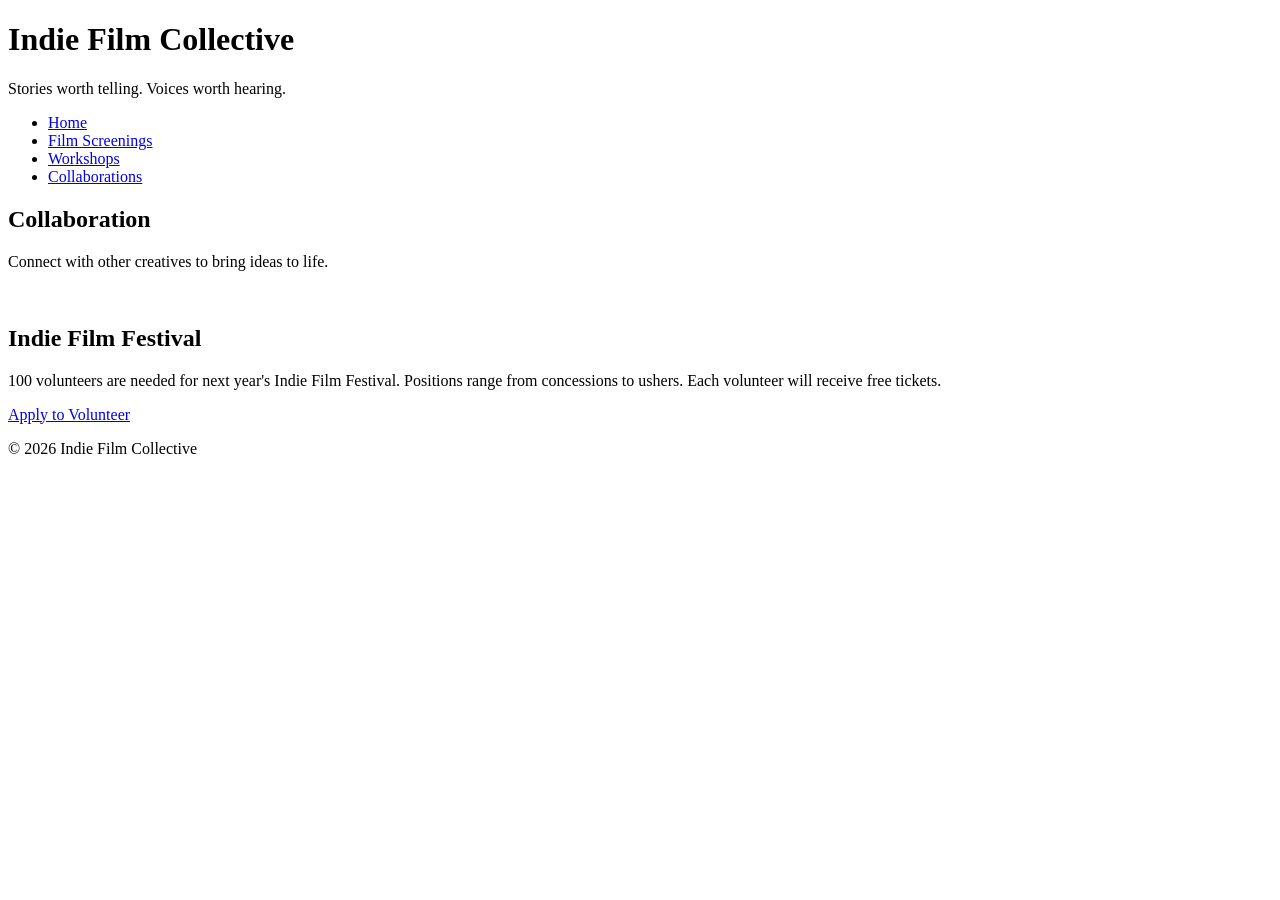
==== collaborations.html @ 23d2207a "valid code with updated nav, links and page conent" ====
<!DOCTYPE html>
<html lang="en">
<head>
    <meta charset="UTF-8">
    <meta name="viewport" content="width=device-width, initial-scale=1.0">
    <title>Document</title>
    <link rel="stylesheet" href="styles.css">
</head>
<body>
    <header>
        <h1>Indie Film Collective</h1>
        <p>Stories worth telling. Voices worth hearing.</p>
</header>
    <nav>
        <ul>
            <li><a href="index.html">Home</a></li>
            <li><a href="screenings.html">Film Screenings</a></li>
            <li><a href="workshops.html">Workshops</a></li>
            <li><a href="collaborations.html">Collaborations</a></li>
        </ul>
    </nav>
    <main>
        <section id="collaborations">
            <h2>Collaboration</h2>
            <p>Connect with other creatives to bring ideas to life.</p>
            <img src="images/collaboration.jpg" width="500" alt="">
        </section>
    </main>
    <!--Copy this aside in each new page-->
    <aside>
        <h2>Indie Film Festival</h2>
        <p>100 volunteers are needed for next year's Indie Film Festival. Positions range from concessions to ushers. Each volunteer will receive free tickets.</p>
        <a href="#">Apply to Volunteer</a>
    </aside>
    <!--Copy this footer in each new page-->
    <footer>
        <p>&copy; 2026 Indie Film Collective</p>
    </footer>
</body>
</html>
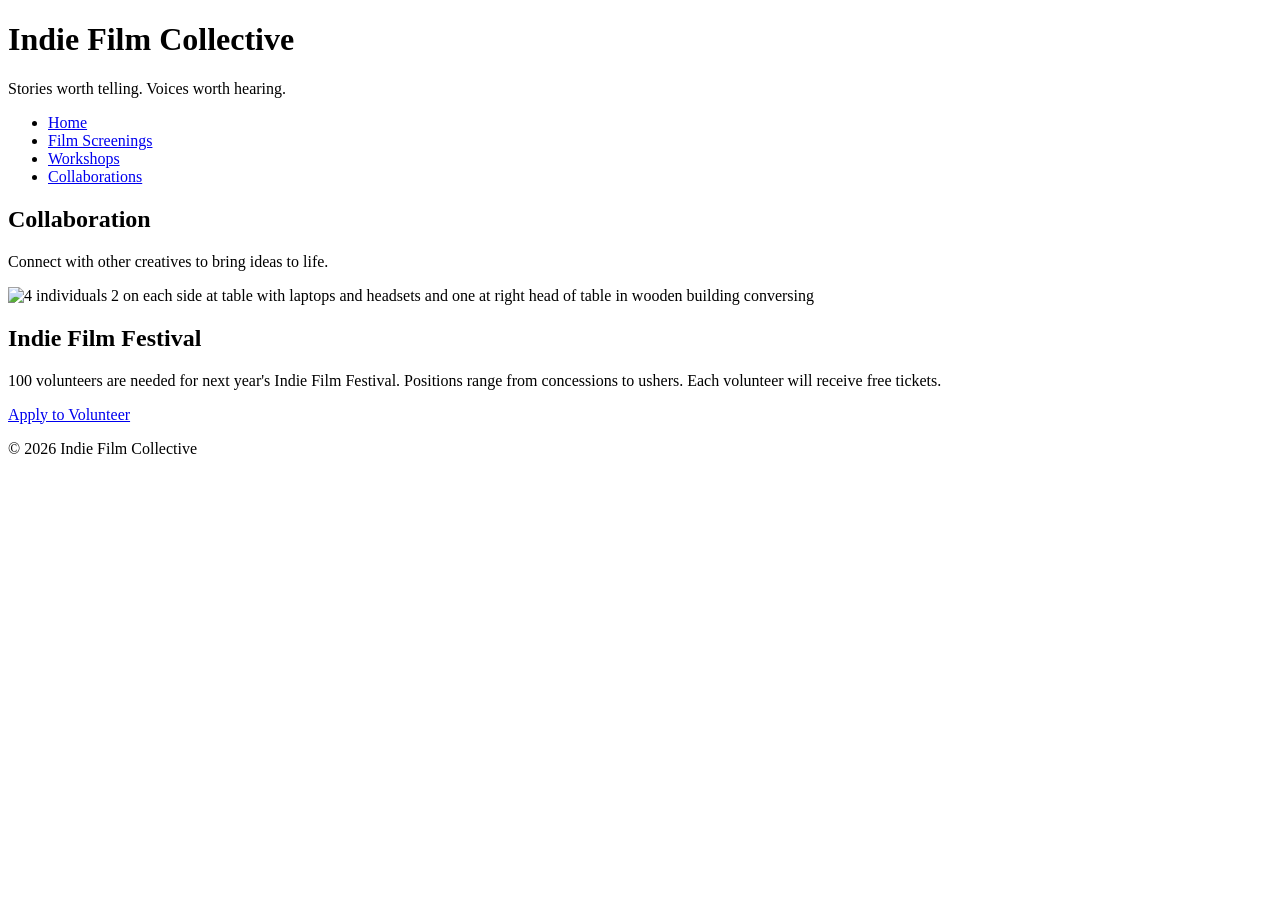
==== commit 9d3ee68a: "meaningful alt text added to photos" ====
--- a/collaborations.html
+++ b/collaborations.html
@@ -23,7 +23,7 @@
         <section id="collaborations">
             <h2>Collaboration</h2>
             <p>Connect with other creatives to bring ideas to life.</p>
-            <img src="images/collaboration.jpg" width="500" alt="">
+            <img src="images/collaboration.jpg" width="500" alt="4 individuals 2 on each side at table with laptops and headsets and one at right head of table in wooden building conversing">
         </section>
     </main>
     <!--Copy this aside in each new page-->
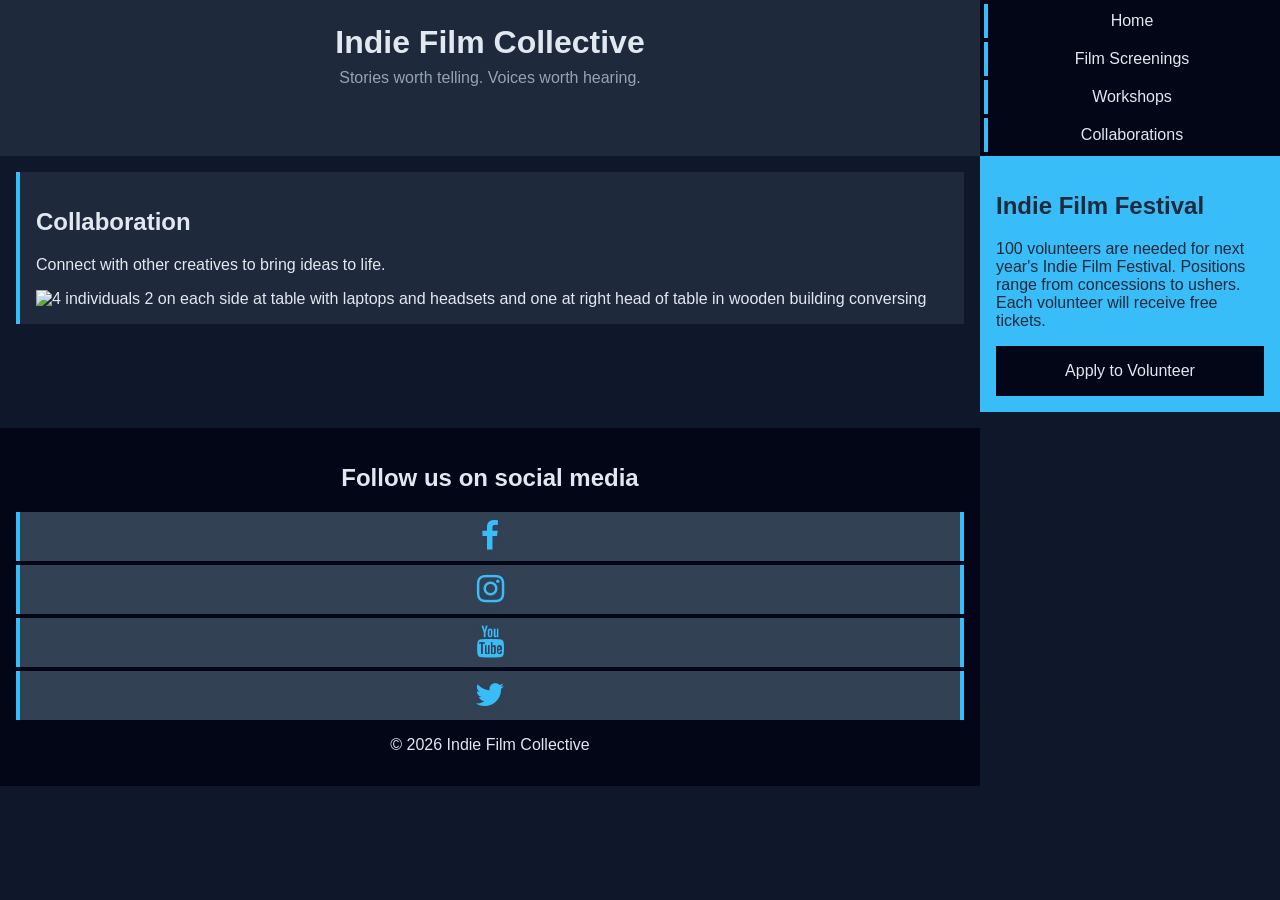
==== commit 74c3696d: "modifying style for min-width 800 again" ====
--- a/collaborations.html
+++ b/collaborations.html
@@ -5,6 +5,7 @@
     <meta name="viewport" content="width=device-width, initial-scale=1.0">
     <title>Document</title>
     <link rel="stylesheet" href="styles.css">
+    <link rel="stylesheet" href="https://cdnjs.cloudflare.com/ajax/libs/font-awesome/4.7.0/css/font-awesome.min.css">
 </head>
 <body>
     <header>
@@ -34,6 +35,15 @@
     </aside>
     <!--Copy this footer in each new page-->
     <footer>
+        <div class="social-media">
+        <h2>Follow us on social media</h2>
+        <ul>
+            <li><a href="https://www.facebook.com" target="_blank" aria-label="Facebook"><i class="fa fa-2x fa-facebook"></i></a></li> 
+            <li><a href="https://www.instagram.com" target="_blank" aria-label="Instagram"><i class="fa fab fa-instagram fa-2x"></i></a></li>
+            <li><a href="https://www.youtube.com" target="_blank" aria-label="Youtube"><i class="fa fa-2x fa-youtube"></i></a></li>
+            <li><a href="https://www.twitter.com" target="_blank" aria-label="Twitter"><i class="fa fa-2x fa-twitter"></i></a></li>
+        </ul>
+    </div>
         <p>&copy; 2026 Indie Film Collective</p>
     </footer>
 </body>
--- a/styles.css
+++ b/styles.css
@@ -0,0 +1,208 @@
+/* CSS by Christina Carrasquilla, iteration 2 by John Siggers */
+
+/* ===== Color Palette ===== 
+
+    backgound: #0f172a;
+    nav-footer: #020617;
+    card: #1e293b;
+    text-main: #e2e8f0;
+    text-muted: #94a3b8;
+    accent: #38bdf8;
+}
+*/
+
+/* ===== GLOBAL (Base) Styles ===== */
+body {
+    font-family: Helvetica, Arial, sans-serif;
+    margin: 0;
+    background-color: #0f172a;
+    color: #e2e8f0;
+    min-width:500px;
+    display:grid;
+    grid-template-columns:1fr;
+}
+
+header {
+    background-color: #1e293b;
+    text-align: center;
+    padding: 1.5rem;
+}
+
+header h1 {
+    margin: 0;
+}
+
+header p {
+    margin-top: 0.5rem;
+    color: #94a3b8;
+}
+
+nav {
+    background-color: #020617;
+}
+
+nav ul {
+    list-style: none;
+    margin: 0;
+    padding: 0;
+}
+
+nav a {
+    color: #e2e8f0;
+    text-decoration: none;
+    padding: 0.5rem;
+    display: block;
+    border-left: 4px solid #38bdf8;
+    margin: .25rem;
+}
+
+nav a:hover {
+    background-color: #334155;
+}
+
+main {
+    padding: 1rem;
+}
+
+img {
+    width:100%;
+}
+
+#screenings, #workshops, #collaborations {
+    background-color: #1e293b;
+    padding: 1rem;
+    padding: 1rem;
+    border-left: 4px solid #38bdf8;
+}
+
+aside {
+    background-color: #38bdf8;
+    color: #1e293b;
+    padding: 1rem;
+    padding: 1rem;
+}
+
+a {
+    display:block;
+    background-color:#020617;
+    color:#e2e8f0;
+    padding:1rem 2rem;
+    text-decoration:none;
+    text-align:center;
+}
+a:hover {
+    color:#020617;
+    background-color:#e2e8f0;
+}
+
+footer {
+    background-color: #020617;
+    text-align: center;
+    padding: 1rem;
+    margin-top: 1rem;
+}
+
+.social-media {
+    width: 100%;
+    display: block;
+}
+
+.social-media ul {
+    list-style: none;
+    margin: 0;
+    padding: 0;
+    width: 100%;
+}
+
+.social-media a {
+    display: block;
+    padding: 0.5rem;
+    margin: .25rem 0;
+    background-color: #334155;
+    border-left: 4px solid #38bdf8;
+    border-right: 4px solid #38bdf8;
+    width: 100%;
+    box-sizing: border-box;
+}
+
+.social-media a:hover {
+    background-color: #94a3b8;
+}
+
+.social-media i {
+    padding: .5px; 
+    transition: 0.4s ease-in-out; 
+    text-shadow: 0px 3px 4px rgba(54, 69, 79, 0.3);
+    cursor: pointer;
+    color:  #38bdf8;
+    text-decoration: none;
+    
+}
+
+.social-media i:hover {text-shadow: 3px 4px 4px rgba(0, 0, 0, 0.6);
+    margin-left: .4px;
+    margin-top: -.5px;
+
+}
+
+/* ===== Media Query (Medium) ===== */
+/* write a media query for a screen with at least 800px */
+/* change the body's grid template to 1fr 300px */
+/* target the header, nav, and footer and style their grid-column to 1/-1 */
+/* target the nav and display it flex, spaceed around */
+/* target the .card-row to display flex */
+/* target the sections in .card-row witha width for 30% */
+
+@media screen and (min-width: 800px) {
+
+body {
+    grid-template-columns: 1fr 300px;
+    min-width:500px;
+}
+
+header {
+    padding: 1.5rem;
+}
+
+header h1 {
+    margin: 0;
+}
+
+header p {
+    margin-top: 0.5rem;
+    color: #94a3b8;
+}
+
+nav {
+    background-color: #020617;
+}
+
+nav ul {
+    list-style: none;
+    margin: 0;
+    padding: 0;
+}
+
+nav a {
+    color: #e2e8f0;
+    text-decoration: none;
+    padding: 0.5rem;
+    display: block;
+    border-left: 4px solid #38bdf8;
+    margin: .25rem;
+}
+
+main {
+    padding: 1rem;
+}
+
+.card-row {
+    width: 30%;
+}
+
+
+
+
+
+
+}
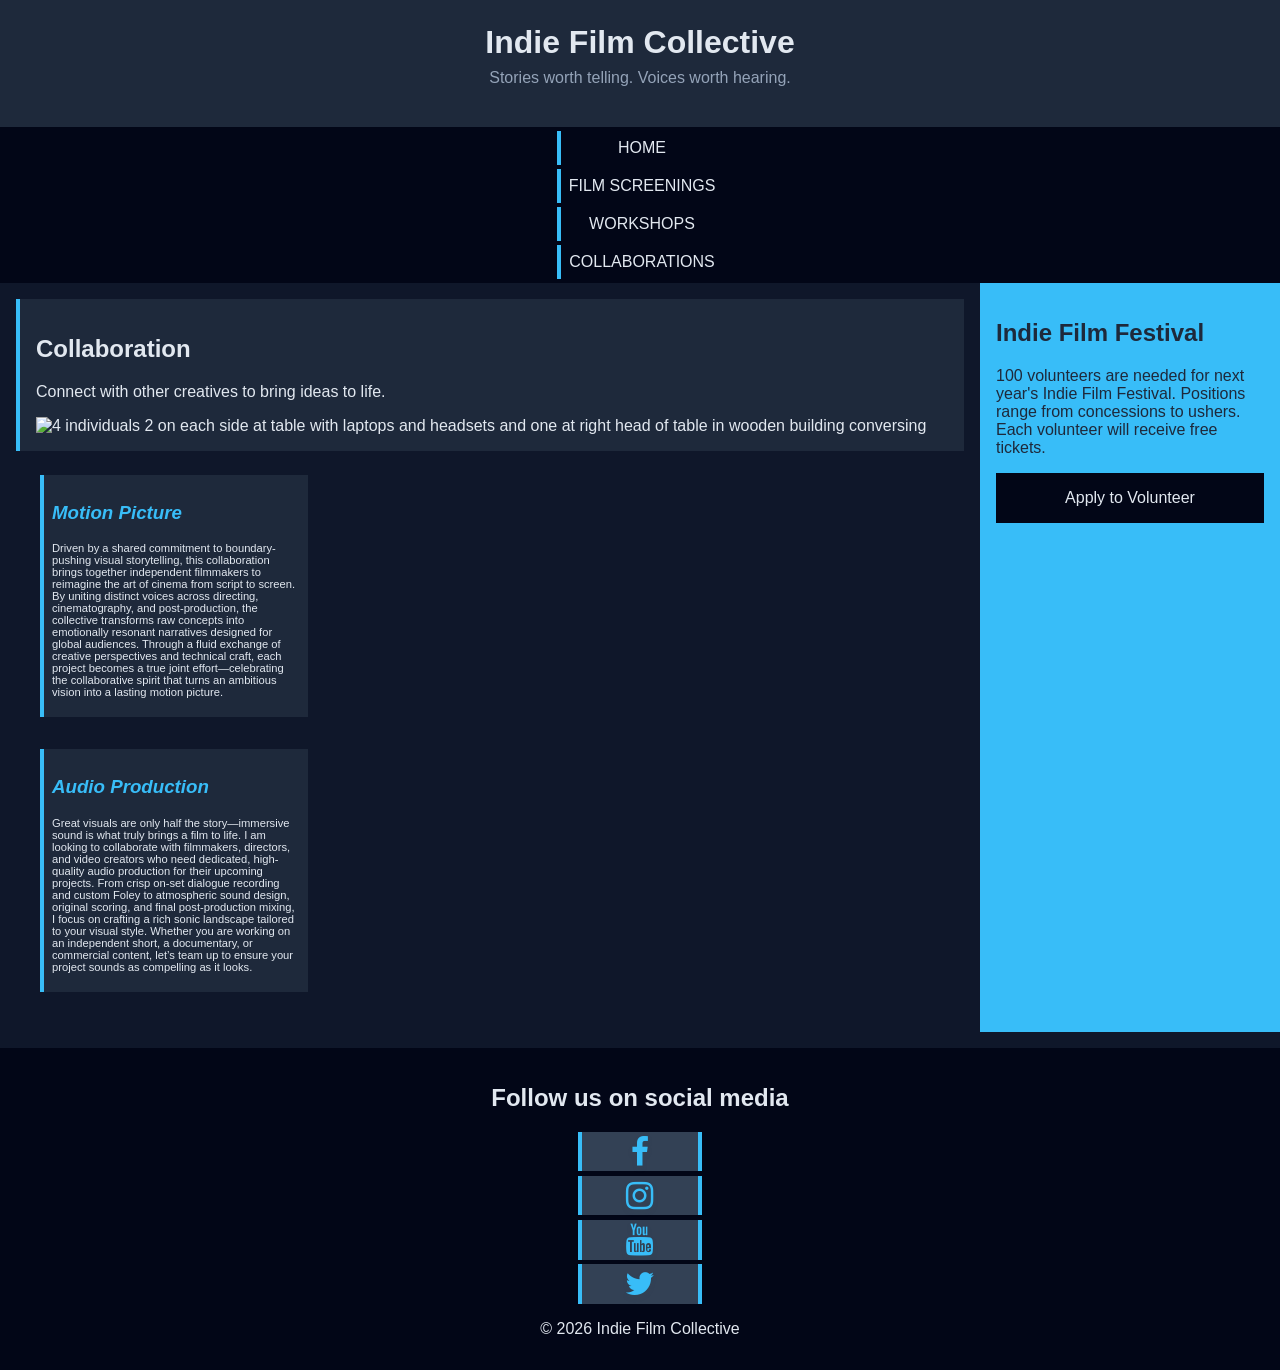
==== commit ccf4f831: "Ai material generated for filler material" ====
--- a/collaborations.html
+++ b/collaborations.html
@@ -26,6 +26,17 @@
             <p>Connect with other creatives to bring ideas to life.</p>
             <img src="images/collaboration.jpg" width="500" alt="4 individuals 2 on each side at table with laptops and headsets and one at right head of table in wooden building conversing">
         </section>
+        <div class="card-row">
+            <section>
+                <h3>Motion Picture</h3>
+                <p>Driven by a shared commitment to boundary-pushing visual storytelling, this collaboration brings together independent filmmakers to reimagine the art of cinema from script to screen. By uniting distinct voices across directing, cinematography, and post-production, the collective transforms raw concepts into emotionally resonant narratives designed for global audiences. Through a fluid exchange of creative perspectives and technical craft, each project becomes a true joint effort—celebrating the collaborative spirit that turns an ambitious vision into a lasting motion picture.</p>
+            </section>
+            <section>
+                <h3>Audio Production</h3>
+                <p>Great visuals are only half the story—immersive sound is what truly brings a film to life. I am looking to collaborate with filmmakers, directors, and video creators who need dedicated, high-quality audio production for their upcoming projects. From crisp on-set dialogue recording and custom Foley to atmospheric sound design, original scoring, and final post-production mixing, I focus on crafting a rich sonic landscape tailored to your visual style. Whether you are working on an independent short, a documentary, or commercial content, let’s team up to ensure your project sounds as compelling as it looks.</p>
+            </section>
+        </div>
+
     </main>
     <!--Copy this aside in each new page-->
     <aside>
--- a/styles.css
+++ b/styles.css
@@ -54,6 +54,7 @@
     display: block;
     border-left: 4px solid #38bdf8;
     margin: .25rem;
+    text-transform: uppercase;
 }
 
 nav a:hover {
@@ -93,6 +94,33 @@
 a:hover {
     color:#020617;
     background-color:#e2e8f0;
+}
+
+.card-row{
+    display: flex;
+    gap: 1rem;
+    flex-wrap: wrap;
+    background-color: #0f172a;
+    padding: 1rem;
+    }
+
+.card-row > section {
+    flex:1 1 260px;
+    background-color: #1e293b;
+    margin: .5rem;
+    padding: .5rem;
+    border-left: 4px solid #38bdf8;
+}
+
+.card-row h3 {
+    color: #38bdf8;
+    font-family: Arial, Helvetica, sans-serif;
+    font-style: oblique;
+}
+
+.card-row p {
+    font-weight: 300;
+    font-size: .7rem;
 }
 
 footer {
@@ -157,10 +185,10 @@
 
 body {
     grid-template-columns: 1fr 300px;
-    min-width:500px;
 }
 
 header {
+    grid-column: 1/-1;
     padding: 1.5rem;
 }
 
@@ -174,7 +202,11 @@
 }
 
 nav {
+    display: flex;
+    justify-content: space-around;
+    grid-column: 1/-1;
     background-color: #020617;
+    
 }
 
 nav ul {
@@ -197,10 +229,41 @@
 }
 
 .card-row {
+    display: flex;
     width: 30%;
 }
 
-
+.social-media {
+    display: grid;
+    text-align: center;
+    width: 100%;
+    justify-items: center;
+}
+
+.social-media h2 {
+    width: 100%;
+    text-align: center;
+}
+.social-media ul {
+    display: flex;
+    flex-direction: column;
+    gap: .3rem;
+    justify-content: center;
+    width: 10%;
+    min-width: 75px;
+
+}
+.social-media a {
+    margin: 0;
+    padding: .2rem;
+    text-align: center;
+    width: 100%;
+}
+
+footer {
+    grid-column: 1/-1;
+
+}
 
 
 
